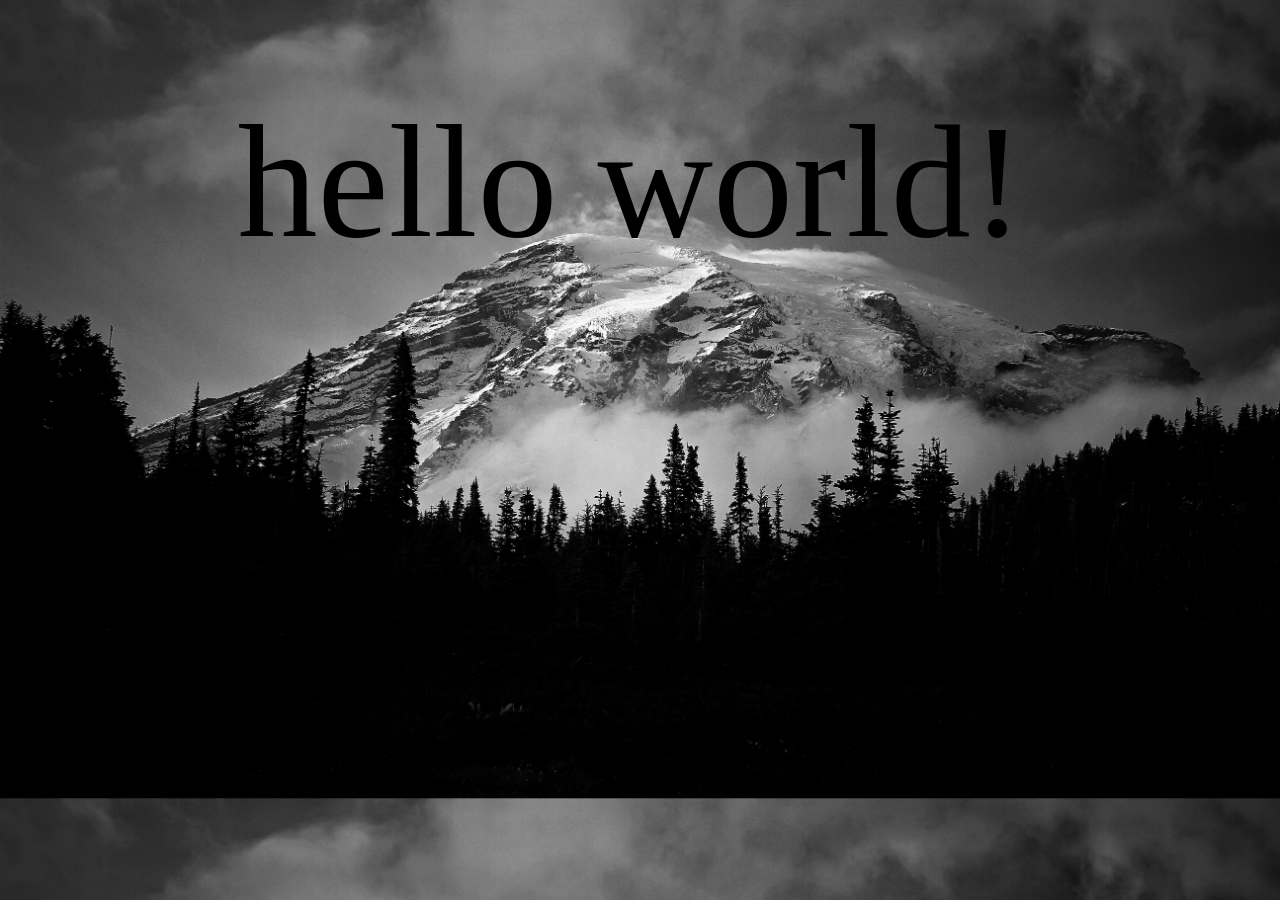
==== index.html @ 7271a88b "removbe folder'" ====
<html>
    <head>
        <title>
            Simple hellow world
        </title>
        <link rel="stylesheet" href="../CSS/Main.css">
    </head>
    <body id = "BODY">
        <div id = "Container">
            <p id = "HelloText">Hello world!</p>        
        </div>
        
    </body>

</html>
---- CSS/Main.css ----
#HelloTExt {
    text-align: center;
    text-transform: lowercase;
    font-size: 1000%;
    vertical-align:middle;
    color: black;

    margin: 0%;
    padding: 0%;
    position: absolute;
    top: 10%;
    right: 20%;

    font-family:cursive;
}

#Container {
   
    height: 100%;
    margin: 0%;
    padding: 0%;
}

#BODY{
    background-color: Black ;
    margin: 0%;
    padding: 0%;
    background-image:url(../Images/MainBack.jpg);
    background-size: 100%;
}
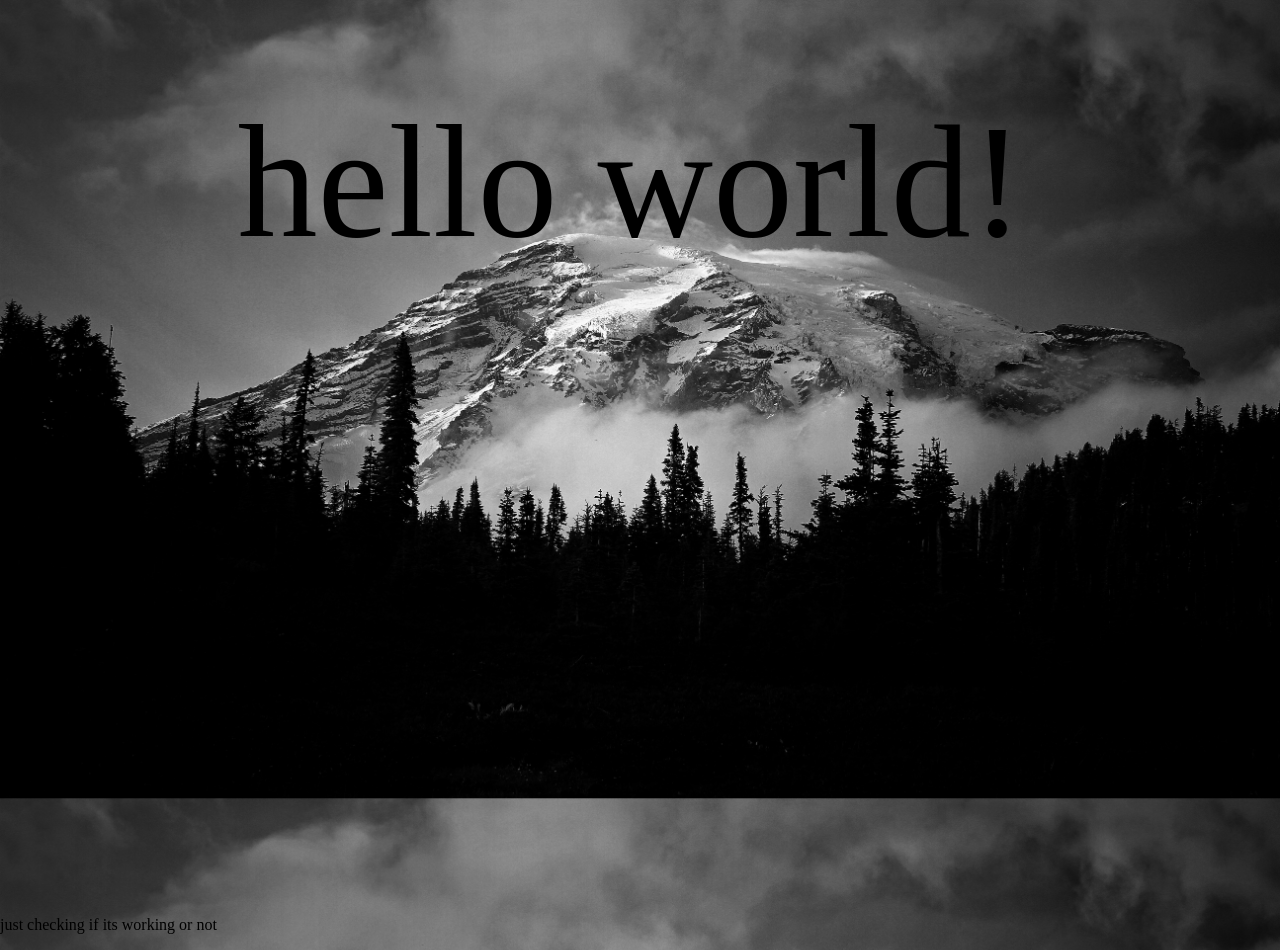
==== commit 7f1702b4: "Addddd a paragraph in index.html" ====
--- a/index.html
+++ b/index.html
@@ -3,13 +3,13 @@
         <title>
             Simple hellow world
         </title>
-        <link rel="stylesheet" href="../CSS/Main.css">
+        <link rel="stylesheet" href="CSS/Main.css " type="text/css">
     </head>
     <body id = "BODY">
         <div id = "Container">
             <p id = "HelloText">Hello world!</p>        
         </div>
-        
+        <p>just checking if its working or not</p>
     </body>
 
 </html>
